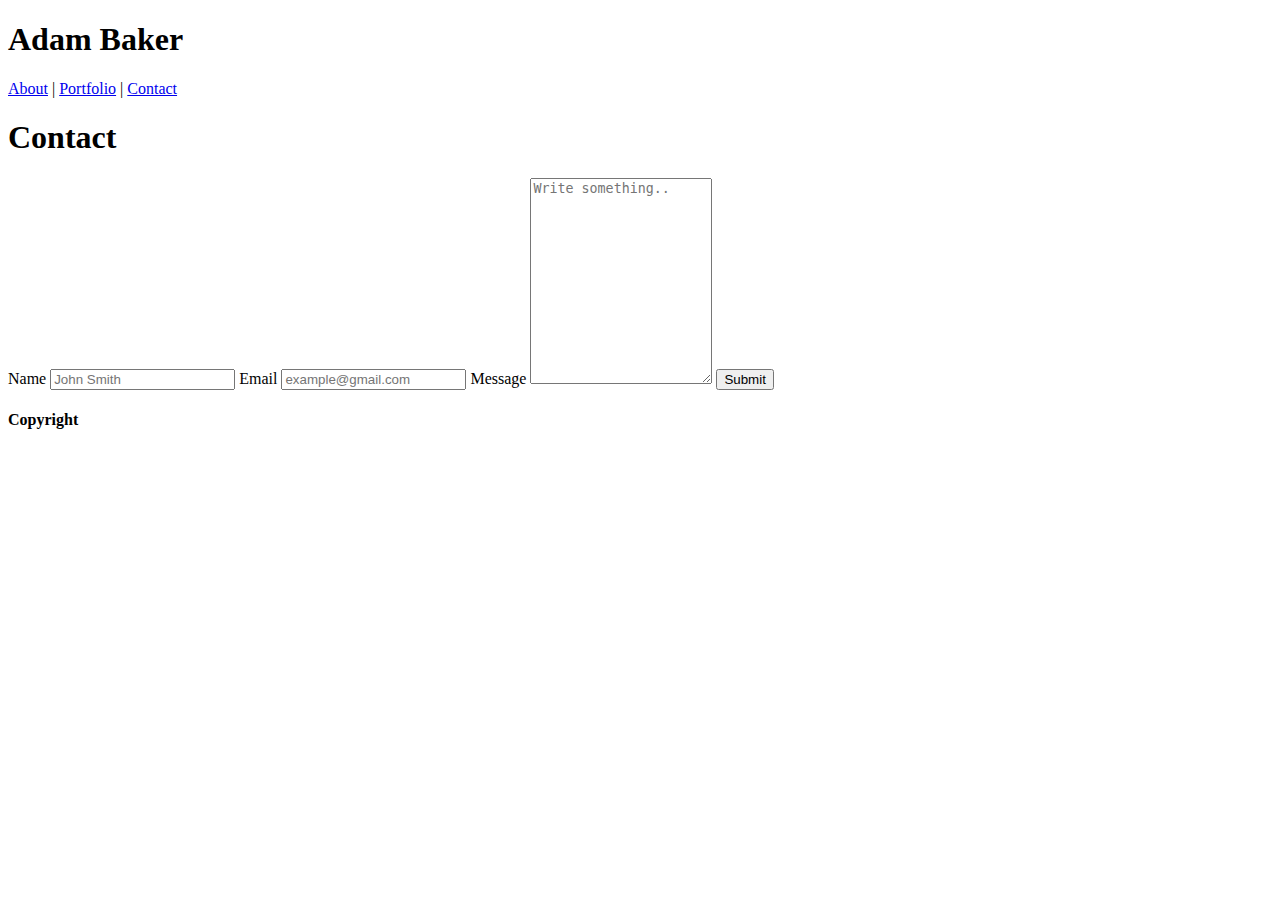
==== contact.html @ fa5de3ce "HTML Pages done and CSS, still needs tweaking" ====
<!DOCTYPE html>
<html>
    <head>
        <meta charset="UTF-8">
        <meta name="viewport" content="width=device-width, initial-scale=1">
        <title>My Portfolio</title>
        <link rel="stylesheet" type="text/css" href="assets/Css/style.css">
        <link rel="stylesheet" type="text/css" href="assets/Images/">
    </head>

    <body>
        <header>
            <h1>Adam Baker</h1>
        </header>
        <nav>
            <a href="index.html">About</a> | <a href="Portfolio.html">Portfolio</a> | <a href="contact.html">Contact</a>
        </nav>
        <section class="full">
            <div class="about">
                <h1 class="title">Contact</h1>
                <div class="container">
                    <form action="action_page.php">
                  
                      <label for="name">Name</label>
                      <input type="text" id="name" name="name" placeholder="John Smith">

                      <label for="name">Email</label>
                      <input type="text" id="name" name="name" placeholder="example@gmail.com">
                  
                      
                      <label for="subject">Message</label>
                      <textarea id="subject" name="subject" placeholder="Write something.." style="height:200px"></textarea>
                  
                      <input type="submit" value="Submit">
                  
                    </form>
                  </div>
            </div>
        </section>
        <footer>
            <h4>Copyright</h4>
        </footer>
    </body>
</html>
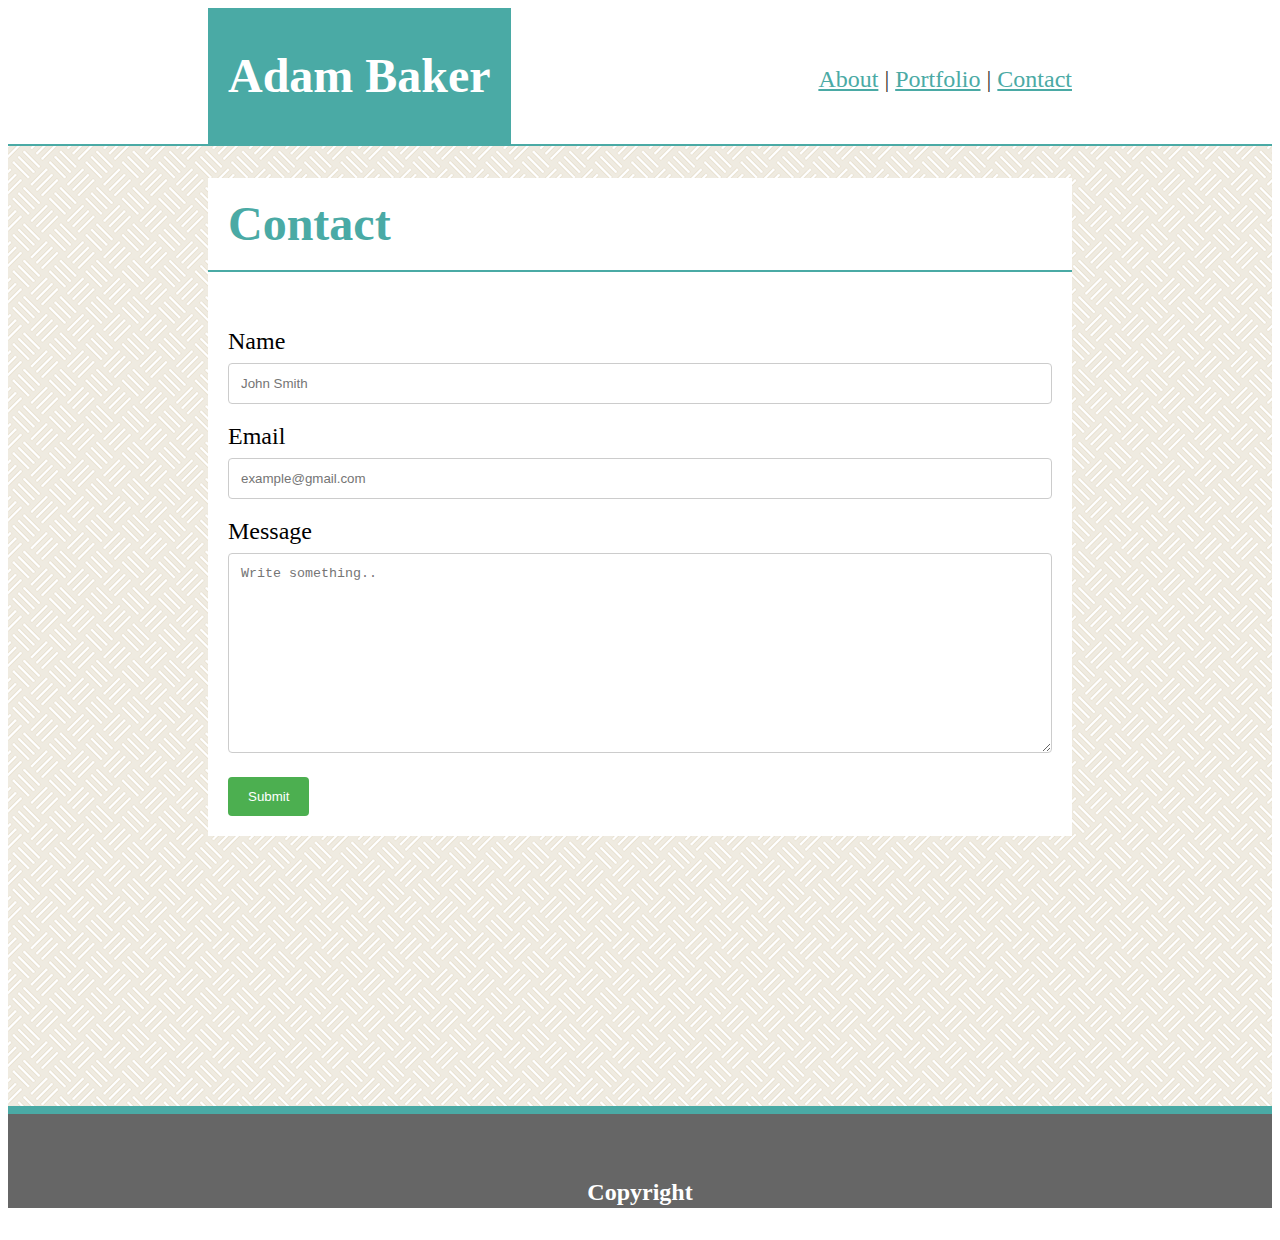
==== commit 1fffd320: "Updating assets to Assets on other HTML Files" ====
--- a/contact.html
+++ b/contact.html
@@ -4,8 +4,8 @@
         <meta charset="UTF-8">
         <meta name="viewport" content="width=device-width, initial-scale=1">
         <title>My Portfolio</title>
-        <link rel="stylesheet" type="text/css" href="assets/Css/style.css">
-        <link rel="stylesheet" type="text/css" href="assets/Images/">
+        <link rel="stylesheet" type="text/css" href="Assets/Css/style.css">
+        <link rel="stylesheet" type="text/css" href="Assets/Images/">
     </head>
 
     <body>
--- a/Assets/Css/style.css
+++ b/Assets/Css/style.css
@@ -0,0 +1,110 @@
+body {
+    font-size: 24px;
+    line-height: 32px;
+    color: #333;
+  }
+header {
+    float: left;
+    background: #4aaaa5;
+    padding: 20px;
+    color: white;
+    margin-left: 200px;
+    box-sizing: border-box;
+    width: -30px;
+}
+nav {
+    padding-top: 55px;
+    float: right;
+    margin-right: 200px;
+    overflow: auto;
+}
+a {
+    color: #4aaaa5;
+}
+.about{
+    box-sizing: border-box;
+    background-color: white;
+    margin-left: 200px;
+    margin-right: 200px;
+}
+.title {
+    border-bottom: 2px solid #4aaaa5;
+    padding-top: 30px;
+    padding-bottom: 30px;
+    padding-left: 20px;
+    color: #4aaaa5;
+}
+.full {
+    width: 100%;
+    height: 960px;
+    overflow: auto;
+    border-top: 2px solid #4aaaa5;
+    color: black;
+    background-image: url("../Images/floor-tile.png")
+    }
+.headshot {
+        padding: 10px;
+        width: 200px;
+        height: 200px;
+        float: left;
+    }
+table{
+        font-family: Arial, Helvetica, sans-serif;
+        border-collapse: collapse;
+        width: 100%;
+        padding-left: 20px;
+    }
+td, th{
+        border: 1px solid #dddddd;
+        text-align: left;
+        padding: 8px;
+    }
+.placeholder {
+    width: 200px;
+    height: 200px;
+}
+
+/*Contact Form CSS */
+/* Style inputs with type="text", select elements and textareas */
+input[type=text], select, textarea {
+    width: 100%; /* Full width */
+    padding: 12px; /* Some padding */ 
+    border: 1px solid #ccc; /* Gray border */
+    border-radius: 4px; /* Rounded borders */
+    box-sizing: border-box; /* Make sure that padding and width stays in place */
+    margin-top: 6px; /* Add a top margin */
+    margin-bottom: 16px; /* Bottom margin */
+    resize: vertical /* Allow the user to vertically resize the textarea (not horizontally) */
+  }
+  
+  /* Style the submit button with a specific background color etc */
+  input[type=submit] {
+    background-color: #4CAF50;
+    color: white;
+    padding: 12px 20px;
+    border: none;
+    border-radius: 4px;
+    cursor: pointer;
+  }
+  
+  /* When moving the mouse over the submit button, add a darker green color */
+  input[type=submit]:hover {
+    background-color: #45a049;
+  }
+  
+  /* Add a background color and some padding around the form */
+  .container {
+    border-radius: 5px;
+    background-color: white;
+    padding: 20px;
+  }
+
+footer {
+        padding-top: 30px;
+        clear: both;
+        background: #666666;
+        border-top: 8px solid #4aaaa5;
+        text-align: center;
+        color: white;
+    }
+    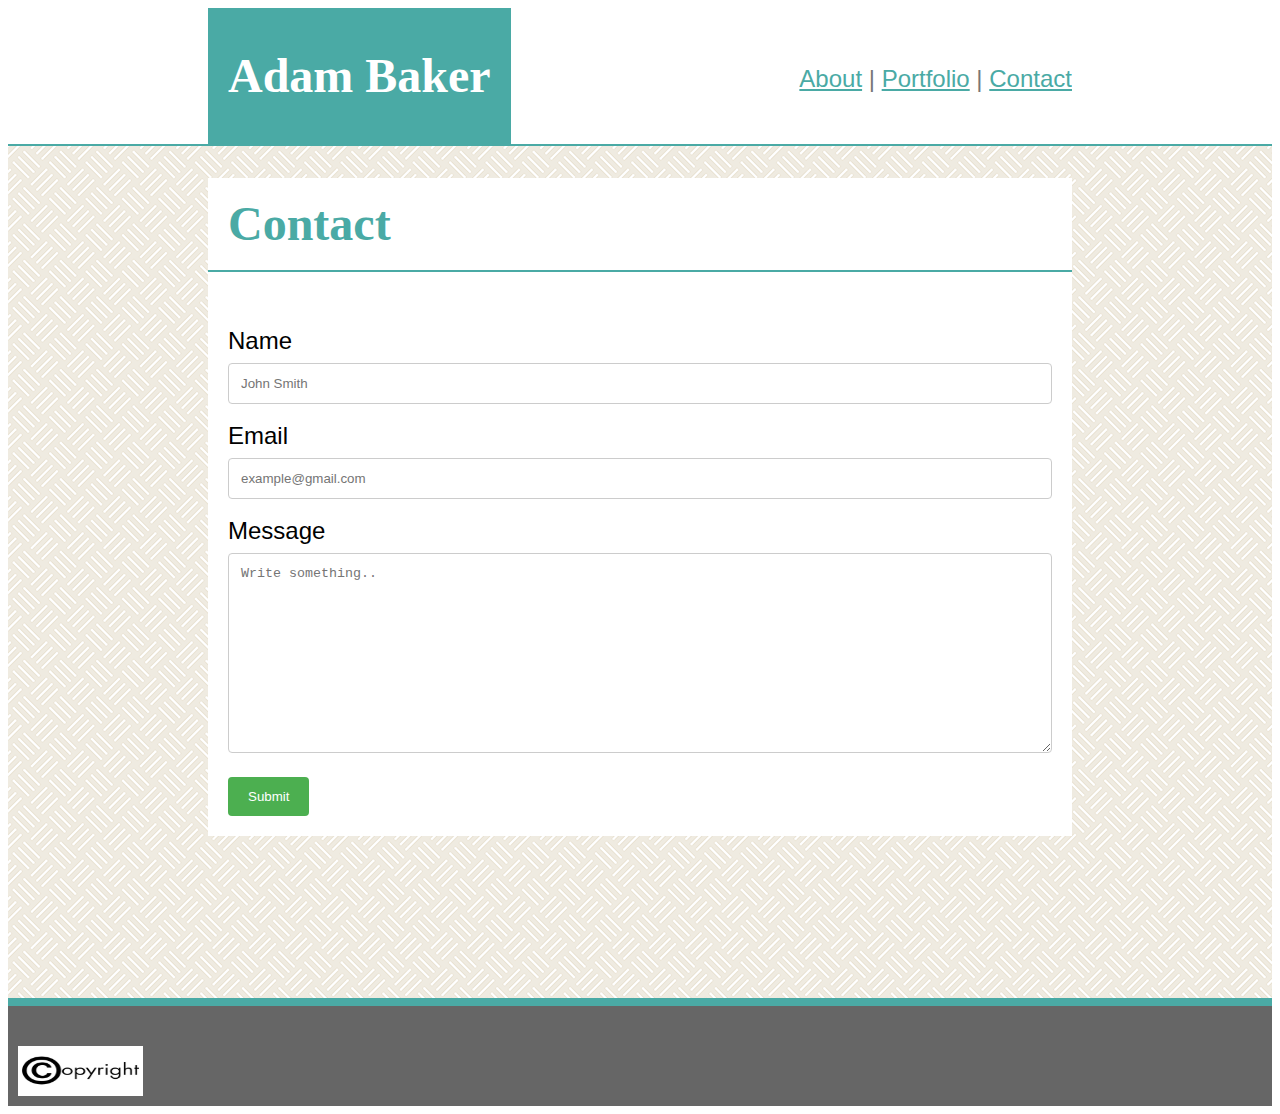
==== commit a9bf4d52: "Adding an image for the copyright" ====
--- a/contact.html
+++ b/contact.html
@@ -38,7 +38,7 @@
             </div>
         </section>
         <footer>
-            <h4>Copyright</h4>
+            <img class="copyright" src="Assets/Images/copyright.png">
         </footer>
     </body>
 </html>--- a/Assets/Css/style.css
+++ b/Assets/Css/style.css
@@ -1,16 +1,24 @@
 body {
     font-size: 24px;
+    font-family: Arial, Helvetica, sans-serif;
     line-height: 32px;
-    color: #333;
+    color: #777777;
+    min-height: 100%;
+    position: relative;
+    padding-bottom: [footer-height]
   }
 header {
     float: left;
     background: #4aaaa5;
     padding: 20px;
-    color: white;
+    color: #ffffff;
     margin-left: 200px;
     box-sizing: border-box;
     width: -30px;
+}
+
+h1 {
+    font-family: Georgia, 'Times New Roman', Times, serif;
 }
 nav {
     padding-top: 55px;
@@ -48,6 +56,15 @@
         height: 200px;
         float: left;
     }
+
+.copyright {
+        float: inline-start;
+        padding: 10px;
+        width: 125px;
+        height: 50px;
+}
+
+
 table{
         font-family: Arial, Helvetica, sans-serif;
         border-collapse: collapse;
@@ -55,8 +72,7 @@
         padding-left: 20px;
     }
 td, th{
-        border: 1px solid #dddddd;
-        text-align: left;
+        text-align: center;
         padding: 8px;
     }
 .placeholder {
@@ -64,17 +80,29 @@
     height: 200px;
 }
 
+footer {
+    padding-top: 30px;
+    clear: both;
+    background: #666666;
+    border-top: 8px solid #4aaaa5;
+    text-align: center;
+    color: white;
+    position: absolute;
+    left: 0; right: 0; bottom: 0;
+    height: [footer-height];
+}
+
 /*Contact Form CSS */
-/* Style inputs with type="text", select elements and textareas */
+
 input[type=text], select, textarea {
-    width: 100%; /* Full width */
-    padding: 12px; /* Some padding */ 
-    border: 1px solid #ccc; /* Gray border */
-    border-radius: 4px; /* Rounded borders */
-    box-sizing: border-box; /* Make sure that padding and width stays in place */
-    margin-top: 6px; /* Add a top margin */
-    margin-bottom: 16px; /* Bottom margin */
-    resize: vertical /* Allow the user to vertically resize the textarea (not horizontally) */
+    width: 100%;
+    padding: 12px; 
+    border: 1px solid #ccc; 
+    border-radius: 4px; 
+    box-sizing: border-box; 
+    margin-top: 6px; 
+    margin-bottom: 16px; 
+    resize: vertical 
   }
   
   /* Style the submit button with a specific background color etc */
@@ -87,24 +115,17 @@
     cursor: pointer;
   }
   
-  /* When moving the mouse over the submit button, add a darker green color */
+  
   input[type=submit]:hover {
-    background-color: #45a049;
+    background-color: blue;
   }
   
-  /* Add a background color and some padding around the form */
+  
   .container {
     border-radius: 5px;
     background-color: white;
     padding: 20px;
   }
 
-footer {
-        padding-top: 30px;
-        clear: both;
-        background: #666666;
-        border-top: 8px solid #4aaaa5;
-        text-align: center;
-        color: white;
-    }
+
     